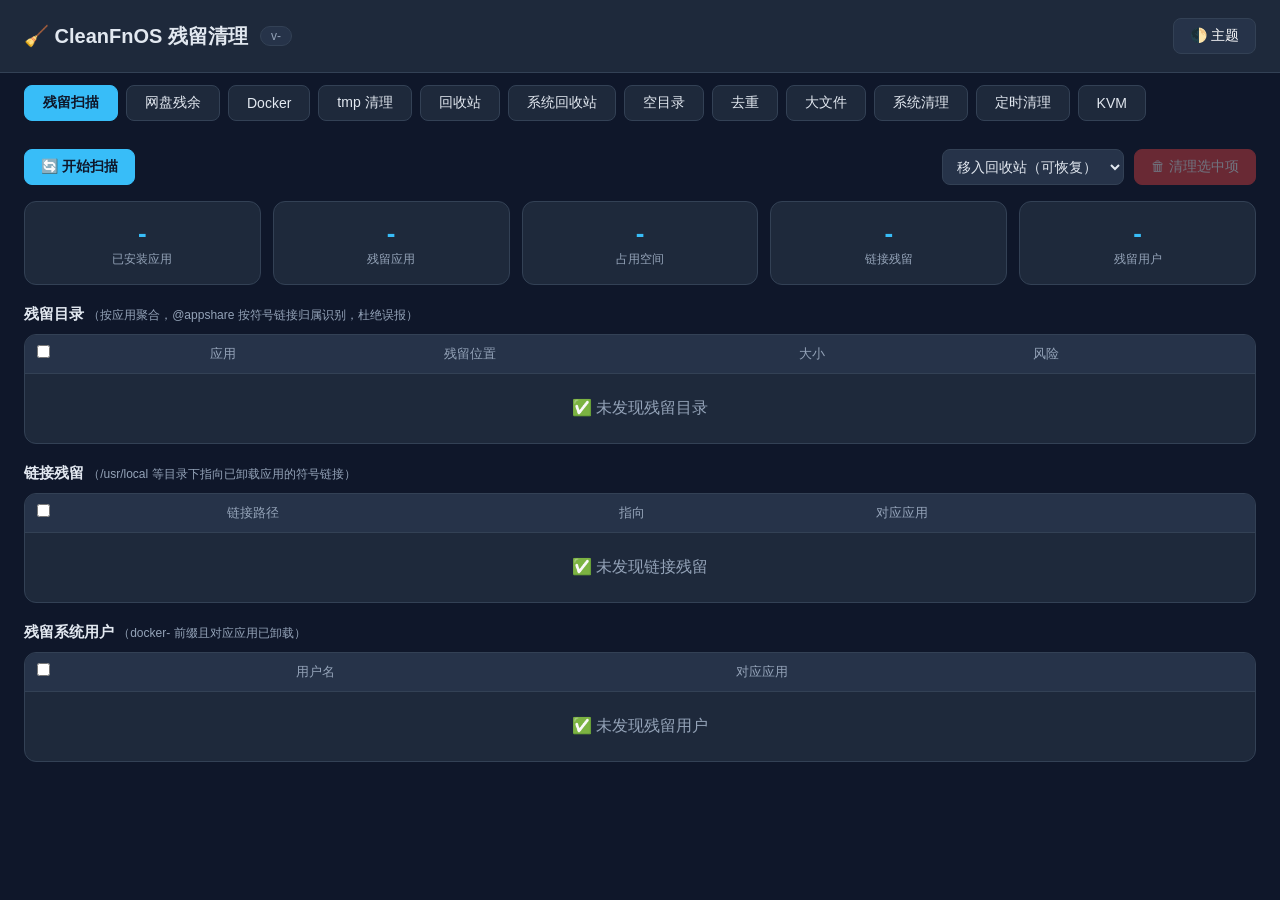
==== cleanfnos/app/ui/index.html @ d230c803 "feat: M4 v1.4.0 KVM ghost snapshot cleanup + theme + responsive UI 新增 kvm.js（参考 fnos-app-cleaner）： -" ====
<!DOCTYPE html>
<html lang="zh-CN">
<head>
<meta charset="UTF-8">
<meta name="viewport" content="width=device-width, initial-scale=1.0">
<title>CleanFnOS 残留清理</title>
<link rel="stylesheet" href="styles.css">
</head>
<body>
<header>
  <h1>🧹 CleanFnOS 残留清理</h1>
  <span id="version" class="badge">v-</span>
  <button id="btn-theme" class="plain" style="margin-left:auto" title="切换明暗主题">🌓 主题</button>
</header>

<nav class="tabs">
  <button id="tab-scan" class="tab active" data-tab="scan">残留扫描</button>
  <button id="tab-netdisk" class="tab" data-tab="netdisk">网盘残余</button>
  <button id="tab-docker" class="tab" data-tab="docker">Docker</button>
  <button id="tab-tmp" class="tab" data-tab="tmp">tmp 清理</button>
  <button id="tab-trash" class="tab" data-tab="trash">回收站 <span id="trash-count" class="count"></span></button>
  <button id="tab-sys-trash" class="tab" data-tab="sys-trash">系统回收站</button>
  <button id="tab-empty" class="tab" data-tab="empty">空目录</button>
  <button id="tab-dup" class="tab" data-tab="dup">去重</button>
  <button id="tab-bigfiles" class="tab" data-tab="bigfiles">大文件</button>
  <button id="tab-sysclean" class="tab" data-tab="sysclean">系统清理</button>
  <button id="tab-schedule" class="tab" data-tab="schedule">定时清理</button>
  <button id="tab-kvm" class="tab" data-tab="kvm">KVM</button>
</nav>

<main>
  <!-- ============ 扫描页 ============ -->
  <section id="view-scan" class="view active">
    <div class="toolbar">
      <button id="btn-scan" class="primary">🔄 开始扫描</button>
      <span id="scan-status" class="status"></span>
      <span class="spacer"></span>
      <select id="del-mode" title="删除方式">
        <option value="trash">移入回收站（可恢复）</option>
        <option value="permanent">永久删除（不可恢复）</option>
      </select>
      <button id="btn-delete" class="danger" disabled>🗑 清理选中项</button>
    </div>

    <div class="stats">
      <div class="stat"><b id="stat-apps">-</b><span>已安装应用</span></div>
      <div class="stat"><b id="stat-orphans">-</b><span>残留应用</span></div>
      <div class="stat"><b id="stat-size">-</b><span>占用空间</span></div>
      <div class="stat"><b id="stat-links">-</b><span>链接残留</span></div>
      <div class="stat"><b id="stat-users">-</b><span>残留用户</span></div>
    </div>

    <h2>残留目录 <span class="hint">（按应用聚合，@appshare 按符号链接归属识别，杜绝误报）</span></h2>
    <div class="table-wrap">
      <table id="tbl-orphans">
        <thead><tr><th><input type="checkbox" id="chk-all"></th><th>应用</th><th>残留位置</th><th>大小</th><th>风险</th></tr></thead>
        <tbody></tbody>
      </table>
      <div id="no-orphans" class="empty">✅ 未发现残留目录</div>
    </div>

    <h2>链接残留 <span class="hint">（/usr/local 等目录下指向已卸载应用的符号链接）</span></h2>
    <div class="table-wrap">
      <table id="tbl-links">
        <thead><tr><th><input type="checkbox" id="chk-all-links"></th><th>链接路径</th><th>指向</th><th>对应应用</th></tr></thead>
        <tbody></tbody>
      </table>
      <div id="no-links" class="empty">✅ 未发现链接残留</div>
    </div>

    <h2>残留系统用户 <span class="hint">（docker- 前缀且对应应用已卸载）</span></h2>
    <div class="table-wrap">
      <table id="tbl-users">
        <thead><tr><th><input type="checkbox" id="chk-all-users"></th><th>用户名</th><th>对应应用</th></tr></thead>
        <tbody></tbody>
      </table>
      <div id="no-users" class="empty">✅ 未发现残留用户</div>
    </div>
  </section>

  <!-- ============ 回收站页 ============ -->
  <section id="view-trash" class="view">
    <div class="toolbar">
      <button id="btn-trash-refresh" class="primary">🔄 刷新</button>
      <button id="btn-trash-restore" class="ok" disabled>↩ 恢复选中项</button>
      <button id="btn-trash-empty" class="danger" disabled>💥 清空回收站</button>
    </div>
    <div class="table-wrap">
      <table id="tbl-trash">
        <thead><tr><th><input type="checkbox" id="chk-all-trash"></th><th>原始路径</th><th>类型</th><th>大小</th><th>移入时间</th></tr></thead>
        <tbody></tbody>
      </table>
      <div id="no-trash" class="empty">🗑 回收站是空的</div>
    </div>
  </section>

  <!-- ============ 网盘残余页 ============ -->
  <section id="view-netdisk" class="view">
    <div class="toolbar">
      <button id="btn-netdisk-scan" class="primary">🔄 扫描网盘残余</button>
      <span id="netdisk-status" class="status"></span>
      <span class="spacer"></span>
      <button id="btn-netdisk-delete" class="danger" disabled>🗑 清理选中项</button>
    </div>
    <div class="table-wrap">
      <table id="tbl-netdisk">
        <thead><tr><th><input type="checkbox" id="chk-all-netdisk"></th><th>挂载点 ID</th><th>路径</th><th>大小</th></tr></thead>
        <tbody></tbody>
      </table>
      <div id="no-netdisk" class="empty">✅ 未发现网盘挂载残余</div>
    </div>
  </section>

  <!-- ============ Docker 页 ============ -->
  <section id="view-docker" class="view">
    <div class="toolbar">
      <button id="btn-docker-scan" class="primary">🔄 扫描 Docker</button>
      <span id="docker-status" class="status"></span>
      <span class="spacer"></span>
      <label><input type="checkbox" id="docker-buildcache"> 清理 Build Cache</label>
      <button id="btn-docker-delete" class="danger" disabled>🗑 清理选中项</button>
    </div>
    <h2>已停止容器 <span class="hint">（可安全删除）</span></h2>
    <div class="table-wrap">
      <table id="tbl-docker-containers">
        <thead><tr><th><input type="checkbox" id="chk-all-dc"></th><th>名称</th><th>状态</th><th>镜像</th></tr></thead>
        <tbody></tbody>
      </table>
      <div id="no-dc" class="empty">✅ 无已停止容器</div>
    </div>
    <h2>未用卷 <span class="hint">（未被任何容器引用）</span></h2>
    <div class="table-wrap">
      <table id="tbl-docker-volumes">
        <thead><tr><th><input type="checkbox" id="chk-all-dv"></th><th>卷名</th></tr></thead>
        <tbody></tbody>
      </table>
      <div id="no-dv" class="empty">✅ 无未用卷</div>
    </div>
    <h2>未用自定义网络</h2>
    <div class="table-wrap">
      <table id="tbl-docker-networks">
        <thead><tr><th><input type="checkbox" id="chk-all-dn"></th><th>名称</th><th>驱动</th></tr></thead>
        <tbody></tbody>
      </table>
      <div id="no-dn" class="empty">✅ 无未用自定义网络</div>
    </div>
    <h2>Dangling 镜像 <span class="hint">（无标签悬空镜像）</span></h2>
    <div class="table-wrap">
      <table id="tbl-docker-images">
        <thead><tr><th><input type="checkbox" id="chk-all-di"></th><th>镜像 ID</th><th>大小</th></tr></thead>
        <tbody></tbody>
      </table>
      <div id="no-di" class="empty">✅ 无 dangling 镜像</div>
    </div>
  </section>

  <!-- ============ tmp 清理页 ============ -->
  <section id="view-tmp" class="view">
    <div class="toolbar">
      <button id="btn-tmp-scan" class="primary">🔄 扫描 tmp</button>
      <span id="tmp-status" class="status"></span>
      <span class="spacer"></span>
      <button id="btn-tmp-delete" class="danger" disabled>🗑 清理选中项</button>
    </div>
    <p class="hint">扫描 /tmp 与 /var/tmp 下 24h+ 未访问的普通文件（跳过符号链接与系统关键目录）。</p>
    <div class="table-wrap">
      <table id="tbl-tmp">
        <thead><tr><th><input type="checkbox" id="chk-all-tmp"></th><th>文件路径</th><th>大小</th><th>最后访问</th></tr></thead>
        <tbody></tbody>
      </table>
      <div id="no-tmp" class="empty">✅ 无 24h+ 未访问的 tmp 文件</div>
    </div>
  </section>

  <!-- ============ 系统回收站页 ============ -->
  <section id="view-sys-trash" class="view">
    <div class="toolbar">
      <button id="btn-sys-trash-scan" class="primary">🔄 扫描系统回收站</button>
      <span id="sys-trash-status" class="status"></span>
      <span class="spacer"></span>
      <button id="btn-sys-trash-delete" class="danger" disabled>🗑 永久清理选中项</button>
    </div>
    <div class="stats">
      <div id="sys-trash-summary" class="stat"><b>-</b><span>分级汇总</span></div>
    </div>
    <p class="hint">扫描所有存储卷 × 用户目录下的 <code>.@#local/trash/</code>，按删除时间 30/90/365 天分级。清理即永久删除（回收站内容无需再进回收站）。</p>
    <div class="table-wrap">
      <table id="tbl-sys-trash">
        <thead><tr><th><input type="checkbox" id="chk-all-sys-trash"></th><th>路径</th><th>卷</th><th>大小</th><th>删除时间</th><th>分级</th></tr></thead>
        <tbody></tbody>
      </table>
      <div id="no-sys-trash" class="empty">✅ 系统回收站是空的</div>
    </div>
  </section>

  <!-- ============ 空目录页 ============ -->
  <section id="view-empty" class="view">
    <div class="toolbar">
      <input id="empty-root" value="/vol1" placeholder="扫描根目录（如 /vol1）" style="width:180px;padding:6px 10px;border-radius:6px;border:1px solid var(--border);background:var(--panel2);color:var(--text)">
      <button id="btn-empty-scan" class="primary">🔄 扫描空目录</button>
      <span id="empty-status" class="status"></span>
      <span class="spacer"></span>
      <button id="btn-empty-delete" class="danger" disabled>🗑 清理选中项</button>
    </div>
    <p class="hint">扫描指定根目录下的完全空目录（跳过 @app* 系统目录、.@#local 回收站、符号链接与挂载点）。</p>
    <div class="table-wrap">
      <table id="tbl-empty">
        <thead><tr><th><input type="checkbox" id="chk-all-empty"></th><th>目录路径</th></tr></thead>
        <tbody></tbody>
      </table>
      <div id="no-empty" class="empty">✅ 未发现空目录</div>
    </div>
  </section>

  <!-- ============ 去重页 ============ -->
  <section id="view-dup" class="view">
    <div class="toolbar">
      <select id="dup-type" title="扫描类型">
        <option value="files">文件去重（全部）</option>
        <option value="music">音乐去重（音频元数据）</option>
      </select>
      <input id="dup-path" value="/vol1/1000" placeholder="扫描目录（可多个用逗号分隔）" style="width:260px;padding:6px 10px;border-radius:6px;border:1px solid var(--border);background:var(--panel2);color:var(--text)">
      <button id="btn-dup-scan" class="primary">🔄 扫描重复</button>
      <span id="dup-status" class="status"></span>
      <span class="spacer"></span>
      <button id="btn-dup-delete" class="danger" disabled>🗑 删除选中副本</button>
    </div>
    <p class="hint">按文件大小分组后对同大小文件做 SHA-256 流式哈希，识别重复文件。删除默认移入回收站（每个重复组保留第一个）。</p>
    <div id="dup-stats" class="stats" style="display:none">
      <div class="stat"><b id="dup-stat-files">-</b><span>扫描文件</span></div>
      <div class="stat"><b id="dup-stat-groups">-</b><span>重复组</span></div>
      <div class="stat"><b id="dup-stat-dup">-</b><span>重复文件</span></div>
      <div class="stat"><b id="dup-stat-wasted">-</b><span>可回收空间</span></div>
    </div>
    <div id="dup-groups-wrap"></div>
    <div id="no-dup" class="empty">🔍 输入扫描目录后点击「扫描重复」</div>
  </section>

  <!-- ============ 大文件页 ============ -->
  <section id="view-bigfiles" class="view">
    <div class="toolbar">
      <input id="bigfiles-path" value="/vol*" placeholder="扫描根（/vol* 或 /volN）" style="width:160px;padding:6px 10px;border-radius:6px;border:1px solid var(--border);background:var(--panel2);color:var(--text)">
      <button id="btn-bigfiles-scan" class="primary">🔄 扫描大文件</button>
      <span id="bigfiles-status" class="status"></span>
    </div>
    <p class="hint">跨卷扫描 ≥100MB 的大文件 Top100（默认排除 /vol02 网盘 fuse 挂载）。</p>
    <div class="table-wrap">
      <table id="tbl-bigfiles">
        <thead><tr><th>文件名</th><th>大小</th><th>修改时间</th><th>路径</th></tr></thead>
        <tbody></tbody>
      </table>
      <div id="no-bigfiles" class="empty">🔍 点击「扫描大文件」开始</div>
    </div>
  </section>

  <!-- ============ 系统清理页 ============ -->
  <section id="view-sysclean" class="view">
    <div class="toolbar">
      <button id="btn-sysclean-scan" class="primary">🔄 扫描系统清理项</button>
      <span id="sysclean-status" class="status"></span>
      <span class="spacer"></span>
      <button id="btn-sysclean-recommended" class="ok">✅ 推荐清理</button>
      <button id="btn-sysclean-delete" class="danger" disabled>🗑 清理选中项</button>
    </div>
    <p class="hint">apt/npm/pip/uv/浏览器缓存、系统日志、应用日志(>50MB) 等 17 项。低风险=可安全清理（自动重建）；清理为永久删除，操作前自动备份清单。</p>
    <div class="table-wrap">
      <table id="tbl-sysclean">
        <thead><tr><th><input type="checkbox" id="chk-all-sysclean"></th><th>清理项</th><th>大小</th><th>风险</th><th>推荐</th></tr></thead>
        <tbody></tbody>
      </table>
      <div id="no-sysclean" class="empty">🔍 点击「扫描系统清理项」开始</div>
    </div>
  </section>

  <!-- ============ 定时清理页 ============ -->
  <section id="view-schedule" class="view">
    <div class="toolbar">
      <button id="btn-schedule-load" class="primary">🔄 加载配置</button>
      <button id="btn-schedule-save" class="ok">💾 保存配置</button>
      <button id="btn-schedule-run" class="danger">⚡ 立即执行一次</button>
      <span id="schedule-status" class="status"></span>
    </div>
    <div class="schedule-form">
      <label><input type="checkbox" id="sched-enabled"> 启用定时清理</label>
      <label>间隔(小时) <input type="number" id="sched-interval" value="24" min="1" style="width:70px;padding:4px 6px;border-radius:6px;border:1px solid var(--border);background:var(--panel2);color:var(--text)"></label>
      <label>每日首跑 <input type="number" id="sched-hour" value="3" min="0" max="23" style="width:60px;padding:4px 6px;border-radius:6px;border:1px solid var(--border);background:var(--panel2);color:var(--text)">时
        <input type="number" id="sched-minute" value="0" min="0" max="59" style="width:60px;padding:4px 6px;border-radius:6px;border:1px solid var(--border);background:var(--panel2);color:var(--text)">分</label>
      <div class="sched-types">
        <label><input type="checkbox" class="sched-type" data-type="app"> 应用残余</label>
        <label><input type="checkbox" class="sched-type" data-type="netdisk"> 网盘残余</label>
        <label><input type="checkbox" class="sched-type" data-type="docker"> Docker</label>
        <label><input type="checkbox" class="sched-type" data-type="tmp"> tmp</label>
        <label><input type="checkbox" class="sched-type" data-type="trash"> 系统回收站(30天+)</label>
      </div>
      <div id="sched-next" class="hint"></div>
    </div>
    <h2>清理报告</h2>
    <div class="table-wrap">
      <table id="tbl-sched-reports">
        <thead><tr><th>执行时间</th><th>类型</th><th>结果</th><th>错误</th></tr></thead>
        <tbody></tbody>
      </table>
      <div id="no-sched-reports" class="empty">暂无清理报告</div>
    </div>
  </section>

  <!-- ============ KVM 页 ============ -->
  <section id="view-kvm" class="view">
    <div class="toolbar">
      <button id="btn-kvm-scan" class="primary">🔄 扫描 KVM</button>
      <span id="kvm-status" class="status"></span>
      <span class="spacer"></span>
      <button id="btn-kvm-delete" class="danger" disabled>🗑 删除选中鬼影快照</button>
    </div>
    <h2>虚拟机列表</h2>
    <div class="table-wrap">
      <table id="tbl-kvm-vms">
        <thead><tr><th>名称</th><th>状态</th><th>磁盘</th><th>操作</th></tr></thead>
        <tbody></tbody>
      </table>
      <div id="no-kvm-vms" class="empty">ℹ️ 未发现 KVM 虚拟机</div>
    </div>
    <h2>鬼影快照 <span class="hint">（virsh 不可见但 qcow2 实际占用空间）</span></h2>
    <div class="table-wrap">
      <table id="tbl-kvm-ghosts">
        <thead><tr><th><input type="checkbox" id="chk-all-kvm"></th><th>所属 VM</th><th>快照名</th><th>大小</th><th>创建时间</th></tr></thead>
        <tbody></tbody>
      </table>
      <div id="no-kvm-ghosts" class="empty">✅ 未发现鬼影快照</div>
    </div>
    <p class="hint">鬼影快照删除时会自动关停运行中的 VM，删除后恢复原状态（参考 fnos-app-cleaner）。</p>
  </section>
</main>

<div id="toast" class="toast"></div>
<div id="modal" class="modal hidden">
  <div class="modal-box">
    <h3 id="modal-title">确认操作</h3>
    <p id="modal-text"></p>
    <div class="modal-actions">
      <button id="modal-cancel" class="plain">取消</button>
      <button id="modal-ok" class="danger">确认</button>
    </div>
  </div>
</div>

<script src="main.js"></script>
</body>
</html>
---- cleanfnos/app/ui/styles.css ----
:root {
  --bg: #0f172a;
  --panel: #1e293b;
  --panel2: #263349;
  --text: #e2e8f0;
  --muted: #94a3b8;
  --accent: #38bdf8;
  --danger: #ef4444;
  --ok: #22c55e;
  --border: #334155;
}

/* 亮色主题（body.light 时覆盖） */
body.light {
  --bg: #f1f5f9;
  --panel: #ffffff;
  --panel2: #e2e8f0;
  --text: #1e293b;
  --muted: #64748b;
  --accent: #0284c7;
  --danger: #dc2626;
  --ok: #16a34a;
  --border: #cbd5e1;
}
body.light button.primary { color: #fff; }
body.light button.ok { color: #fff; }
body.light .tab.active { color: #fff; }
body.light tbody tr:hover { background: rgba(2, 132, 199, .06); }
body.light .modal { background: rgba(30, 41, 59, .5); }
body.light .toast { box-shadow: 0 8px 30px rgba(0, 0, 0, .18); }

* { box-sizing: border-box; margin: 0; padding: 0; }
body {
  font-family: -apple-system, "PingFang SC", "Microsoft YaHei", "Noto Sans CJK SC", sans-serif;
  background: var(--bg); color: var(--text); min-height: 100vh; padding-bottom: 60px;
}

header {
  display: flex; align-items: center; gap: 12px;
  padding: 18px 24px; background: var(--panel); border-bottom: 1px solid var(--border);
}
header h1 { font-size: 20px; font-weight: 600; }
.badge {
  background: var(--panel2); border: 1px solid var(--border); border-radius: 999px;
  padding: 2px 10px; font-size: 12px; color: var(--muted);
}

.tabs { display: flex; gap: 8px; padding: 12px 24px; }
.tab {
  background: var(--panel); color: var(--text); border: 1px solid var(--border);
  padding: 8px 18px; border-radius: 8px; cursor: pointer; font-size: 14px;
}
.tab.active { background: var(--accent); color: #0f172a; border-color: var(--accent); font-weight: 600; }
.count { font-size: 12px; opacity: .8; }

main { padding: 0 24px; }
.view { display: none; }
.view.active { display: block; }

.toolbar { display: flex; align-items: center; gap: 10px; margin: 16px 0; flex-wrap: wrap; }
.toolbar .spacer { flex: 1; }
.status { color: var(--muted); font-size: 13px; }

button {
  border: none; border-radius: 8px; padding: 8px 16px; font-size: 14px; cursor: pointer;
  color: #fff; background: var(--panel2); border: 1px solid var(--border);
}
button:disabled { opacity: .4; cursor: not-allowed; }
button.primary { background: var(--accent); color: #0f172a; border-color: var(--accent); font-weight: 600; }
button.danger { background: var(--danger); border-color: var(--danger); }
button.ok { background: var(--ok); border-color: var(--ok); color: #0f172a; }
button.plain { background: var(--panel2); }

select {
  background: var(--panel2); color: var(--text); border: 1px solid var(--border);
  border-radius: 8px; padding: 8px 10px; font-size: 14px;
}

.stats { display: grid; grid-template-columns: repeat(auto-fit, minmax(140px, 1fr)); gap: 12px; margin-bottom: 20px; }
.stat {
  background: var(--panel); border: 1px solid var(--border); border-radius: 12px;
  padding: 16px; text-align: center;
}
.stat b { display: block; font-size: 26px; color: var(--accent); }
.stat span { font-size: 12px; color: var(--muted); }

h2 { font-size: 15px; margin: 20px 0 10px; }
.hint { color: var(--muted); font-weight: normal; font-size: 12px; }

.table-wrap {
  background: var(--panel); border: 1px solid var(--border); border-radius: 12px;
  overflow-x: auto; margin-bottom: 10px;
}
table { width: 100%; border-collapse: collapse; font-size: 13px; }
th, td { padding: 10px 12px; text-align: left; border-bottom: 1px solid var(--border); vertical-align: top; }
th { color: var(--muted); font-weight: 500; background: var(--panel2); white-space: nowrap; }
tbody tr:hover { background: rgba(56, 189, 248, .05); }
.app-name { font-weight: 600; white-space: nowrap; }
.path-list { list-style: none; }
.path-list li { margin: 2px 0; }
.path-list code, td code {
  background: var(--panel2); border: 1px solid var(--border); border-radius: 4px;
  padding: 1px 6px; font-family: "JetBrains Mono", Consolas, monospace; font-size: 12px;
  word-break: break-all;
}
.sz { color: var(--muted); font-size: 12px; }
.risk {
  display: inline-block; padding: 2px 10px; border-radius: 999px;
  font-size: 12px; font-weight: 600; white-space: nowrap;
}
.risk-low { background: rgba(34,197,94,.15); color: #4ade80; }
.risk-med { background: rgba(234,179,8,.15); color: #facc15; }
.risk-high { background: rgba(239,68,68,.18); color: #f87171; }
.empty { padding: 24px; text-align: center; color: var(--muted); }

.toast {
  position: fixed; bottom: 20px; left: 50%; transform: translateX(-50%) translateY(80px);
  background: var(--panel); border: 1px solid var(--border); border-radius: 10px;
  padding: 12px 22px; opacity: 0; transition: all .3s; z-index: 50; max-width: 80vw;
  box-shadow: 0 8px 30px rgba(0,0,0,.4); font-size: 14px;
}
.toast.show { opacity: 1; transform: translateX(-50%) translateY(0); }
.toast.ok { border-color: var(--ok); }
.toast.err { border-color: var(--danger); }

.modal {
  position: fixed; inset: 0; background: rgba(0,0,0,.6); display: flex;
  align-items: center; justify-content: center; z-index: 100;
}
.modal.hidden { display: none; }
.modal-box {
  background: var(--panel); border: 1px solid var(--border); border-radius: 14px;
  padding: 24px; max-width: 480px; width: 90%;
}
.modal-box h3 { margin-bottom: 12px; }
.modal-box p { color: var(--muted); font-size: 14px; line-height: 1.7; }
.modal-actions { display: flex; justify-content: flex-end; gap: 10px; margin-top: 18px; }

/* ---------- 移动端自适应（<768px） ---------- */
@media (max-width: 767px) {
  header { padding: 14px 16px; flex-wrap: wrap; }
  header h1 { font-size: 17px; }
  .tabs { padding: 10px 16px; gap: 6px; flex-wrap: wrap; }
  .tab { padding: 7px 12px; font-size: 13px; }
  main { padding: 0 12px; }
  .toolbar { gap: 8px; margin: 12px 0; }
  .toolbar input, .toolbar select { max-width: 100%; }
  .stats { grid-template-columns: repeat(2, 1fr); gap: 8px; }
  .stat { padding: 12px 8px; }
  .stat b { font-size: 20px; }
  .table-wrap { border-radius: 8px; }
  th, td { padding: 8px; font-size: 12px; }
  .path-list code, td code { font-size: 11px; word-break: break-all; }
  .modal-box { padding: 18px; width: 94%; }
  .toast { width: 90%; font-size: 13px; }
  .dup-head { flex-wrap: wrap; }
  .dup-head .dup-select-all { float: none !important; }
  .sched-types { display: flex; flex-wrap: wrap; gap: 6px; }
  .sched-types label { flex: 1 1 45%; }
}
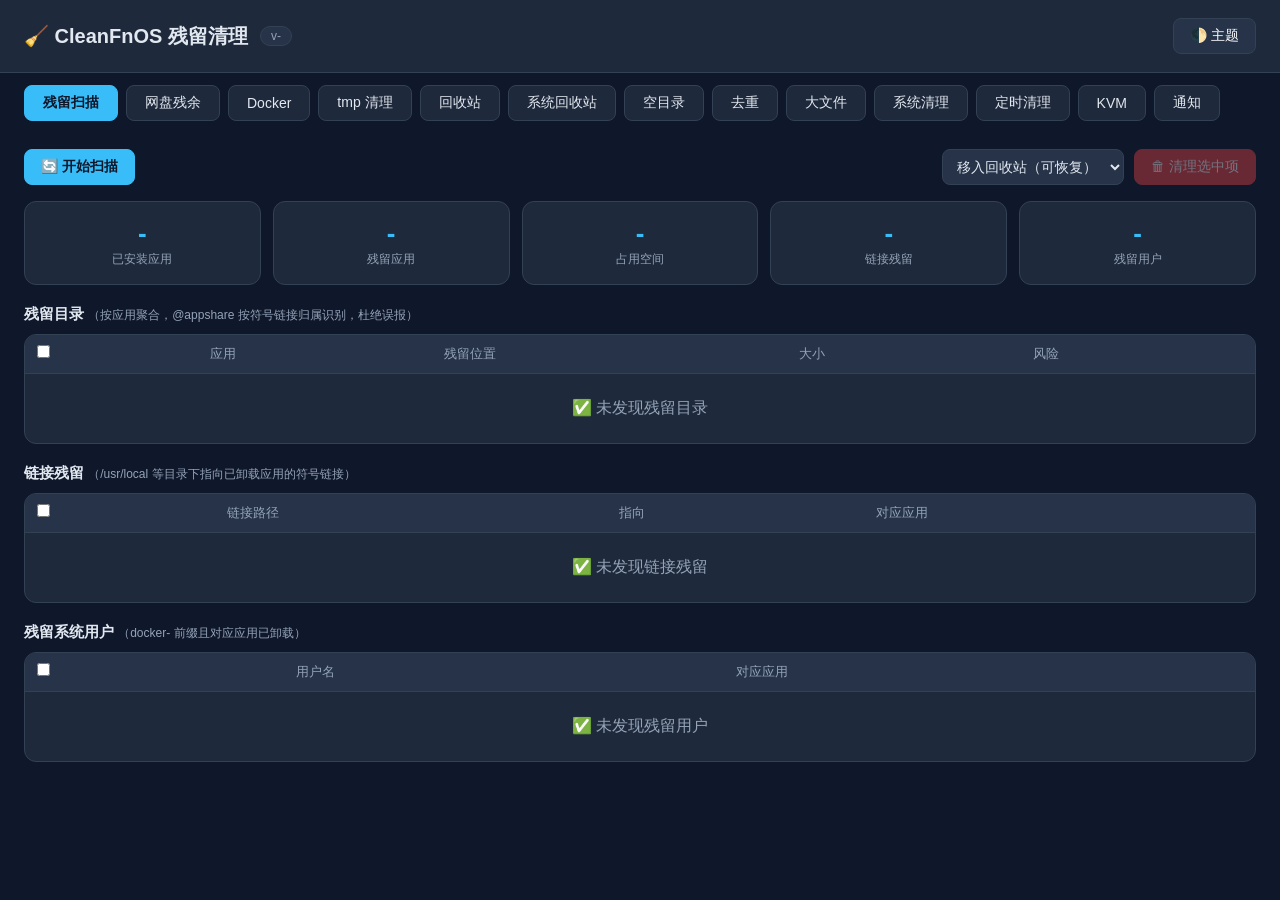
==== commit dbe9cbd7: "feat: M5 v1.5.0 notification push (Bark/DingTalk/Feishu/WeChat/Telegram) 新增 notify.js（参考 fnos-logman" ====
--- a/cleanfnos/app/ui/index.html
+++ b/cleanfnos/app/ui/index.html
@@ -26,6 +26,7 @@
   <button id="tab-sysclean" class="tab" data-tab="sysclean">系统清理</button>
   <button id="tab-schedule" class="tab" data-tab="schedule">定时清理</button>
   <button id="tab-kvm" class="tab" data-tab="kvm">KVM</button>
+  <button id="tab-notify" class="tab" data-tab="notify">通知</button>
 </nav>
 
 <main>
@@ -330,6 +331,22 @@
     </div>
     <p class="hint">鬼影快照删除时会自动关停运行中的 VM，删除后恢复原状态（参考 fnos-app-cleaner）。</p>
   </section>
+
+  <!-- ============ 通知设置页 ============ -->
+  <section id="view-notify" class="view">
+    <div class="toolbar">
+      <button id="btn-notify-load" class="primary">🔄 加载配置</button>
+      <button id="btn-notify-save" class="ok">💾 保存配置</button>
+      <span id="notify-status" class="status"></span>
+    </div>
+    <div class="schedule-form">
+      <label><input type="checkbox" id="notify-enabled"> 启用通知推送</label>
+      <label><input type="checkbox" id="notify-on-schedule"> 定时清理完成后推送报告</label>
+    </div>
+    <h2>通知渠道</h2>
+    <div id="notify-channels"></div>
+    <p class="hint">配置各渠道后点击「测试」验证连通性。SSRF 防护：仅允许公网 http(s) 地址，内网/保留地址将被拒绝。通知会随定时清理报告自动推送（需在上方勾选「定时清理完成后推送报告」）。</p>
+  </section>
 </main>
 
 <div id="toast" class="toast"></div>
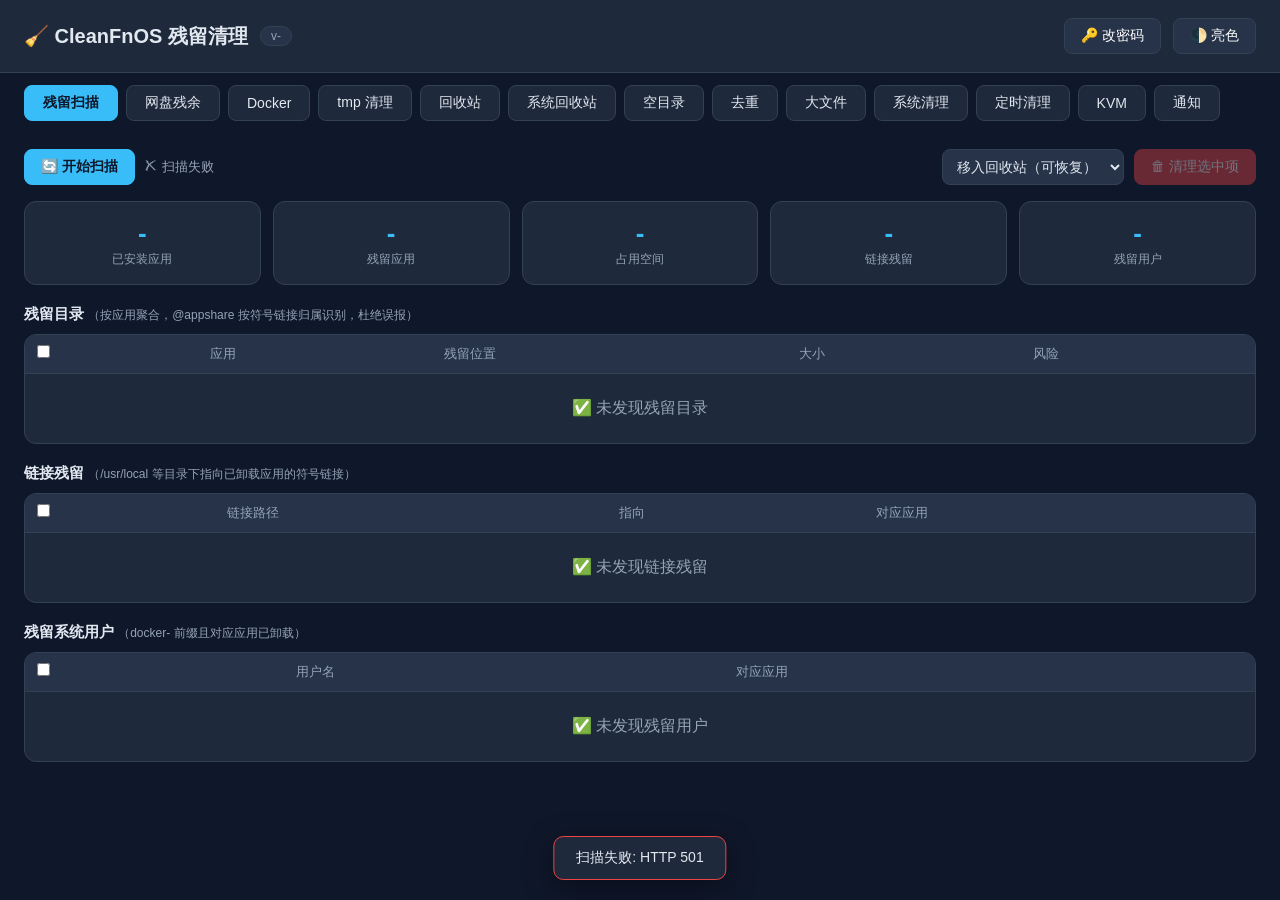
==== commit 196f60d9: "chore: project polish - password change, strong confirm, audit log, docs 完善项： - 安装向导：新增「确认访问密码」字段，in" ====
--- a/cleanfnos/app/ui/index.html
+++ b/cleanfnos/app/ui/index.html
@@ -10,7 +10,8 @@
 <header>
   <h1>🧹 CleanFnOS 残留清理</h1>
   <span id="version" class="badge">v-</span>
-  <button id="btn-theme" class="plain" style="margin-left:auto" title="切换明暗主题">🌓 主题</button>
+  <button id="btn-passwd" class="plain" title="修改访问密码" style="margin-left:auto">🔑 改密码</button>
+  <button id="btn-theme" class="plain" title="切换明暗主题">🌓 主题</button>
 </header>
 
 <nav class="tabs">
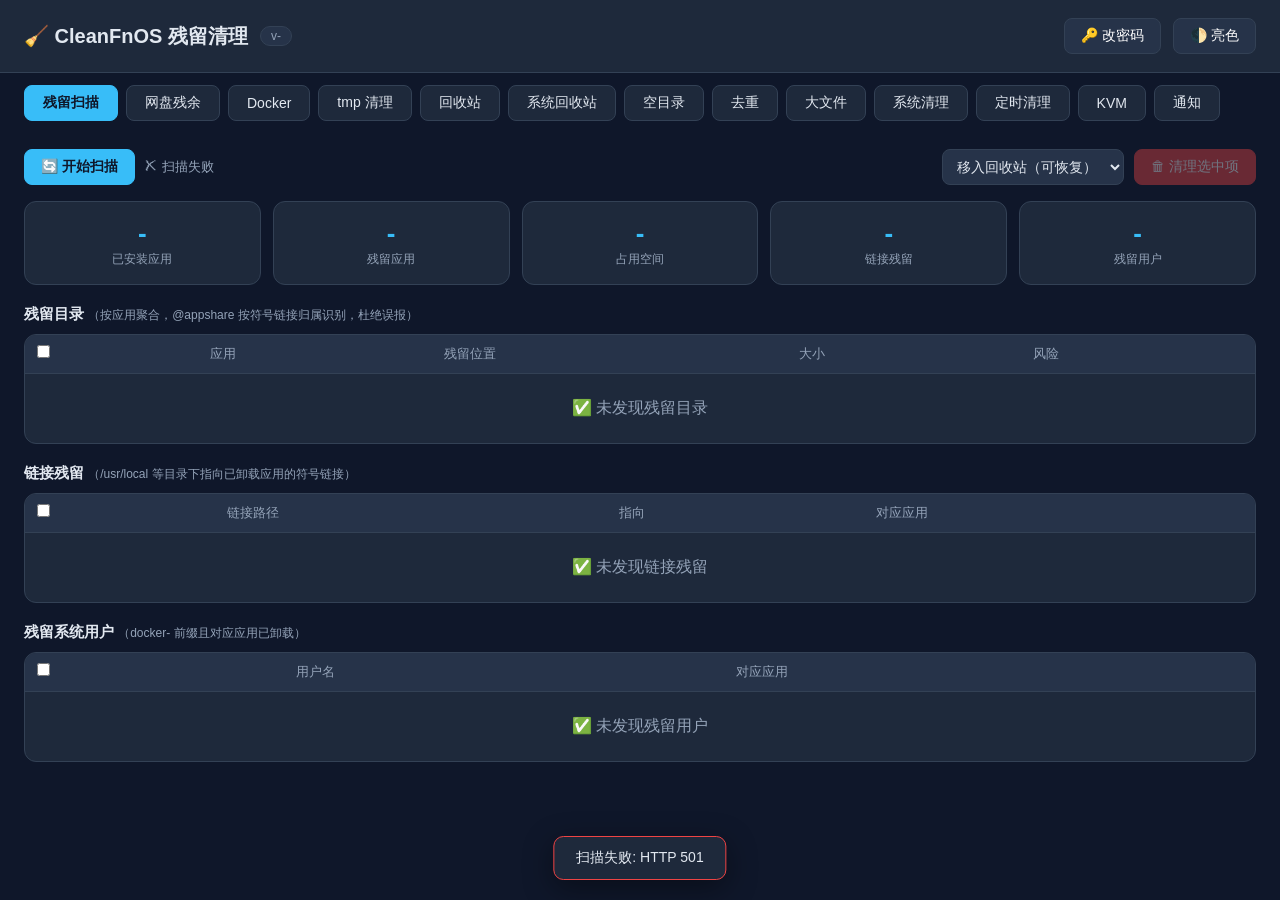
==== commit e92aa194: "feat: one-click recommended system cleanup 系统清理页「✅ 推荐清理」升级为「⚡ 一键推荐清理」：点击后收集全部 低风险推荐项（apt/npm/pip/uv/" ====
--- a/cleanfnos/app/ui/index.html
+++ b/cleanfnos/app/ui/index.html
@@ -261,7 +261,7 @@
       <button id="btn-sysclean-scan" class="primary">🔄 扫描系统清理项</button>
       <span id="sysclean-status" class="status"></span>
       <span class="spacer"></span>
-      <button id="btn-sysclean-recommended" class="ok">✅ 推荐清理</button>
+      <button id="btn-sysclean-recommended" class="ok">⚡ 一键推荐清理</button>
       <button id="btn-sysclean-delete" class="danger" disabled>🗑 清理选中项</button>
     </div>
     <p class="hint">apt/npm/pip/uv/浏览器缓存、系统日志、应用日志(>50MB) 等 17 项。低风险=可安全清理（自动重建）；清理为永久删除，操作前自动备份清单。</p>
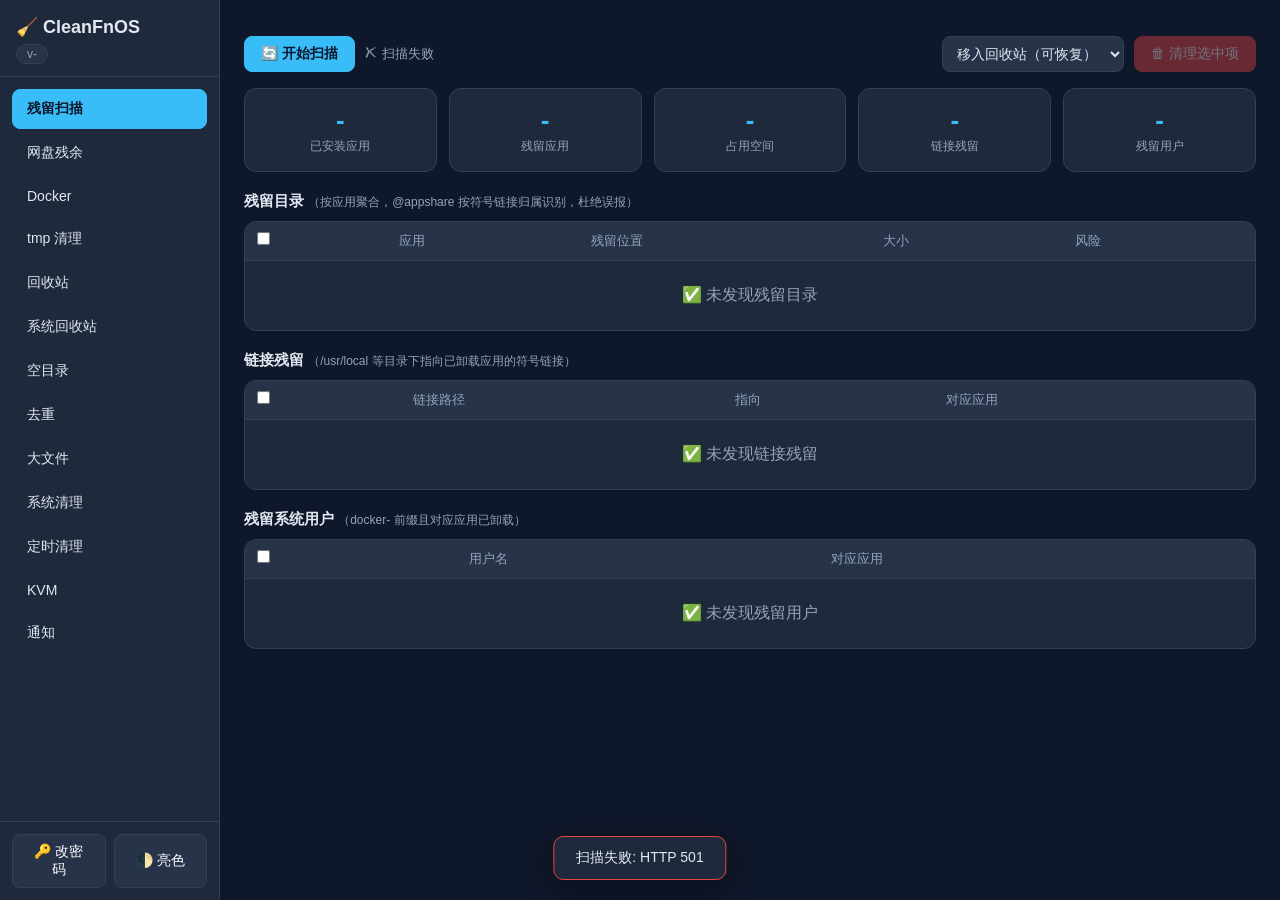
==== commit 98fffabf: "feat: switch to left sidebar layout (side nav + content area) 顶部横向 Tab 导航改为左右布局：左侧固定侧边栏（13 个竖向 Tab +" ====
--- a/cleanfnos/app/ui/index.html
+++ b/cleanfnos/app/ui/index.html
@@ -7,28 +7,32 @@
 <link rel="stylesheet" href="styles.css">
 </head>
 <body>
-<header>
-  <h1>🧹 CleanFnOS 残留清理</h1>
-  <span id="version" class="badge">v-</span>
-  <button id="btn-passwd" class="plain" title="修改访问密码" style="margin-left:auto">🔑 改密码</button>
-  <button id="btn-theme" class="plain" title="切换明暗主题">🌓 主题</button>
-</header>
-
-<nav class="tabs">
-  <button id="tab-scan" class="tab active" data-tab="scan">残留扫描</button>
-  <button id="tab-netdisk" class="tab" data-tab="netdisk">网盘残余</button>
-  <button id="tab-docker" class="tab" data-tab="docker">Docker</button>
-  <button id="tab-tmp" class="tab" data-tab="tmp">tmp 清理</button>
-  <button id="tab-trash" class="tab" data-tab="trash">回收站 <span id="trash-count" class="count"></span></button>
-  <button id="tab-sys-trash" class="tab" data-tab="sys-trash">系统回收站</button>
-  <button id="tab-empty" class="tab" data-tab="empty">空目录</button>
-  <button id="tab-dup" class="tab" data-tab="dup">去重</button>
-  <button id="tab-bigfiles" class="tab" data-tab="bigfiles">大文件</button>
-  <button id="tab-sysclean" class="tab" data-tab="sysclean">系统清理</button>
-  <button id="tab-schedule" class="tab" data-tab="schedule">定时清理</button>
-  <button id="tab-kvm" class="tab" data-tab="kvm">KVM</button>
-  <button id="tab-notify" class="tab" data-tab="notify">通知</button>
-</nav>
+<div class="layout">
+<aside class="sidebar">
+  <header>
+    <h1>🧹 CleanFnOS</h1>
+    <span id="version" class="badge">v-</span>
+  </header>
+  <nav class="tabs">
+    <button id="tab-scan" class="tab active" data-tab="scan">残留扫描</button>
+    <button id="tab-netdisk" class="tab" data-tab="netdisk">网盘残余</button>
+    <button id="tab-docker" class="tab" data-tab="docker">Docker</button>
+    <button id="tab-tmp" class="tab" data-tab="tmp">tmp 清理</button>
+    <button id="tab-trash" class="tab" data-tab="trash">回收站 <span id="trash-count" class="count"></span></button>
+    <button id="tab-sys-trash" class="tab" data-tab="sys-trash">系统回收站</button>
+    <button id="tab-empty" class="tab" data-tab="empty">空目录</button>
+    <button id="tab-dup" class="tab" data-tab="dup">去重</button>
+    <button id="tab-bigfiles" class="tab" data-tab="bigfiles">大文件</button>
+    <button id="tab-sysclean" class="tab" data-tab="sysclean">系统清理</button>
+    <button id="tab-schedule" class="tab" data-tab="schedule">定时清理</button>
+    <button id="tab-kvm" class="tab" data-tab="kvm">KVM</button>
+    <button id="tab-notify" class="tab" data-tab="notify">通知</button>
+  </nav>
+  <div class="sidebar-foot">
+    <button id="btn-passwd" class="plain" title="修改访问密码">🔑 改密码</button>
+    <button id="btn-theme" class="plain" title="切换明暗主题">🌓 主题</button>
+  </div>
+</aside>
 
 <main>
   <!-- ============ 扫描页 ============ -->
@@ -349,6 +353,7 @@
     <p class="hint">配置各渠道后点击「测试」验证连通性。SSRF 防护：仅允许公网 http(s) 地址，内网/保留地址将被拒绝。通知会随定时清理报告自动推送（需在上方勾选「定时清理完成后推送报告」）。</p>
   </section>
 </main>
+</div>
 
 <div id="toast" class="toast"></div>
 <div id="modal" class="modal hidden">
--- a/cleanfnos/app/ui/styles.css
+++ b/cleanfnos/app/ui/styles.css
@@ -32,28 +32,48 @@
 * { box-sizing: border-box; margin: 0; padding: 0; }
 body {
   font-family: -apple-system, "PingFang SC", "Microsoft YaHei", "Noto Sans CJK SC", sans-serif;
-  background: var(--bg); color: var(--text); min-height: 100vh; padding-bottom: 60px;
+  background: var(--bg); color: var(--text); min-height: 100vh;
 }
 
-header {
-  display: flex; align-items: center; gap: 12px;
-  padding: 18px 24px; background: var(--panel); border-bottom: 1px solid var(--border);
+/* ---------- 左右布局：左侧边栏 + 右侧内容区 ---------- */
+.layout { display: flex; min-height: 100vh; }
+
+.sidebar {
+  width: 220px; flex-shrink: 0; background: var(--panel);
+  border-right: 1px solid var(--border);
+  display: flex; flex-direction: column;
+  position: sticky; top: 0; height: 100vh;
 }
-header h1 { font-size: 20px; font-weight: 600; }
+.sidebar header {
+  display: flex; flex-direction: column; align-items: flex-start; gap: 6px;
+  padding: 16px 16px 12px; border-bottom: 1px solid var(--border);
+}
+.sidebar header h1 { font-size: 18px; font-weight: 600; }
 .badge {
   background: var(--panel2); border: 1px solid var(--border); border-radius: 999px;
   padding: 2px 10px; font-size: 12px; color: var(--muted);
 }
 
-.tabs { display: flex; gap: 8px; padding: 12px 24px; }
+.tabs {
+  display: flex; flex-direction: column; gap: 4px;
+  padding: 12px; flex: 1; overflow-y: auto;
+}
 .tab {
-  background: var(--panel); color: var(--text); border: 1px solid var(--border);
-  padding: 8px 18px; border-radius: 8px; cursor: pointer; font-size: 14px;
+  background: transparent; color: var(--text); border: 1px solid transparent;
+  padding: 10px 14px; border-radius: 8px; cursor: pointer; font-size: 14px;
+  text-align: left; white-space: nowrap;
 }
+.tab:hover { background: var(--panel2); }
 .tab.active { background: var(--accent); color: #0f172a; border-color: var(--accent); font-weight: 600; }
 .count { font-size: 12px; opacity: .8; }
 
-main { padding: 0 24px; }
+.sidebar-foot {
+  display: flex; gap: 8px; padding: 12px;
+  border-top: 1px solid var(--border);
+}
+.sidebar-foot button { flex: 1; }
+
+main { flex: 1; padding: 20px 24px; min-width: 0; overflow-x: hidden; }
 .view { display: none; }
 .view.active { display: block; }
 
@@ -138,11 +158,25 @@
 
 /* ---------- 移动端自适应（<768px） ---------- */
 @media (max-width: 767px) {
-  header { padding: 14px 16px; flex-wrap: wrap; }
-  header h1 { font-size: 17px; }
-  .tabs { padding: 10px 16px; gap: 6px; flex-wrap: wrap; }
-  .tab { padding: 7px 12px; font-size: 13px; }
-  main { padding: 0 12px; }
+  .layout { flex-direction: column; }
+  .sidebar {
+    width: 100%; height: auto; position: static; flex-direction: row;
+    flex-wrap: wrap; align-items: center;
+    border-right: none; border-bottom: 1px solid var(--border);
+  }
+  .sidebar header {
+    flex: 1 1 100%; flex-direction: row; align-items: center;
+    justify-content: space-between; padding: 10px 12px;
+    border-bottom: 1px solid var(--border);
+  }
+  .sidebar header h1 { font-size: 15px; }
+  .tabs {
+    flex: 1 1 100%; flex-direction: row; overflow-x: auto;
+    padding: 8px 10px; gap: 6px;
+  }
+  .tab { padding: 7px 12px; font-size: 13px; white-space: nowrap; }
+  .sidebar-foot { flex: 1 1 100%; padding: 8px 10px; border-top: none; }
+  main { padding: 12px; }
   .toolbar { gap: 8px; margin: 12px 0; }
   .toolbar input, .toolbar select { max-width: 100%; }
   .stats { grid-template-columns: repeat(2, 1fr); gap: 8px; }
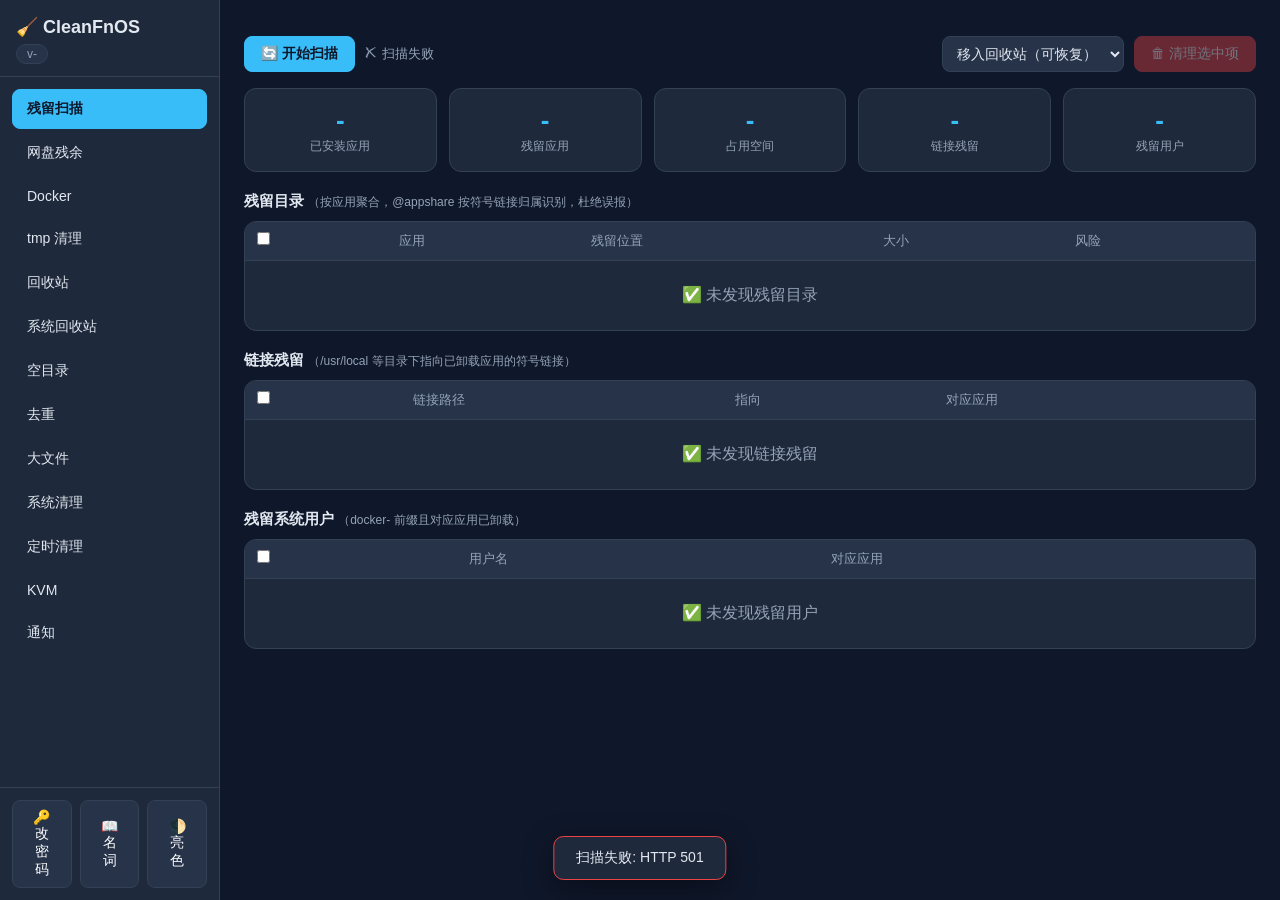
==== commit bbf18af1: "feat: glossary for non-technical users (KVM/ghost snapshot/TMP etc) 面向非专业飞牛用户的名词解释： - 侧边栏新增「📖 名词」按钮，" ====
--- a/cleanfnos/app/ui/index.html
+++ b/cleanfnos/app/ui/index.html
@@ -3,7 +3,7 @@
 <head>
 <meta charset="UTF-8">
 <meta name="viewport" content="width=device-width, initial-scale=1.0">
-<title>CleanFnOS 残留清理</title>
+<title>CleanFnOS 系统清理</title>
 <link rel="stylesheet" href="styles.css">
 </head>
 <body>
@@ -30,6 +30,7 @@
   </nav>
   <div class="sidebar-foot">
     <button id="btn-passwd" class="plain" title="修改访问密码">🔑 改密码</button>
+    <button id="btn-glossary" class="plain" title="名词解释">📖 名词</button>
     <button id="btn-theme" class="plain" title="切换明暗主题">🌓 主题</button>
   </div>
 </aside>
@@ -367,6 +368,17 @@
   </div>
 </div>
 
+<!-- 名词解释弹窗 -->
+<div id="modal-glossary" class="modal hidden">
+  <div class="modal-box glossary-box">
+    <h3>📖 名词解释 <span class="hint">（面向非专业用户）</span></h3>
+    <div id="glossary-content" class="glossary-content"></div>
+    <div class="modal-actions">
+      <button id="glossary-close" class="plain">关闭</button>
+    </div>
+  </div>
+</div>
+
 <script src="main.js"></script>
 </body>
 </html>
--- a/cleanfnos/app/ui/styles.css
+++ b/cleanfnos/app/ui/styles.css
@@ -155,6 +155,18 @@
 .modal-box h3 { margin-bottom: 12px; }
 .modal-box p { color: var(--muted); font-size: 14px; line-height: 1.7; }
 .modal-actions { display: flex; justify-content: flex-end; gap: 10px; margin-top: 18px; }
+
+/* ---------- 名词解释弹窗 ---------- */
+.glossary-box { max-width: 620px; max-height: 80vh; display: flex; flex-direction: column; }
+.glossary-content { overflow-y: auto; padding-right: 4px; }
+.glossary-group { margin-bottom: 14px; }
+.glossary-group h4 {
+  font-size: 13px; color: var(--accent); margin-bottom: 6px;
+  padding-bottom: 4px; border-bottom: 1px solid var(--border);
+}
+.glossary-item { margin-bottom: 8px; padding: 8px 10px; background: var(--panel2); border-radius: 8px; }
+.glossary-item b { font-size: 13px; display: block; margin-bottom: 2px; }
+.glossary-item span { font-size: 12px; color: var(--muted); line-height: 1.6; display: block; }
 
 /* ---------- 移动端自适应（<768px） ---------- */
 @media (max-width: 767px) {
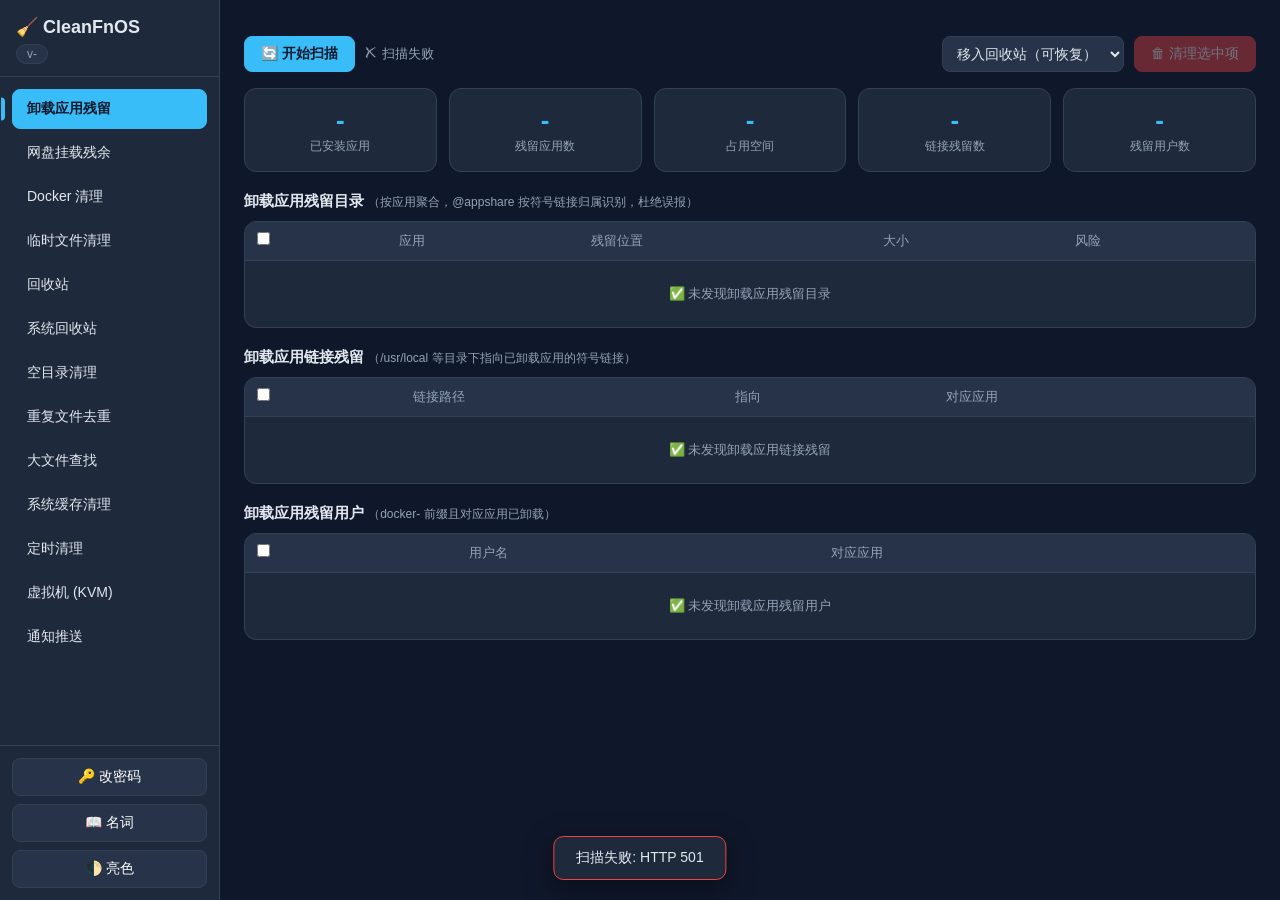
==== commit 8244804e: "style: clarify feature naming for non-technical users 命名全面清晰化（让人一看便知）： - Tab：残留扫描→卸载应用残留、网盘残余→网盘挂载残余" ====
--- a/cleanfnos/app/ui/index.html
+++ b/cleanfnos/app/ui/index.html
@@ -14,19 +14,19 @@
     <span id="version" class="badge">v-</span>
   </header>
   <nav class="tabs">
-    <button id="tab-scan" class="tab active" data-tab="scan">残留扫描</button>
-    <button id="tab-netdisk" class="tab" data-tab="netdisk">网盘残余</button>
-    <button id="tab-docker" class="tab" data-tab="docker">Docker</button>
-    <button id="tab-tmp" class="tab" data-tab="tmp">tmp 清理</button>
+    <button id="tab-scan" class="tab active" data-tab="scan">卸载应用残留</button>
+    <button id="tab-netdisk" class="tab" data-tab="netdisk">网盘挂载残余</button>
+    <button id="tab-docker" class="tab" data-tab="docker">Docker 清理</button>
+    <button id="tab-tmp" class="tab" data-tab="tmp">临时文件清理</button>
     <button id="tab-trash" class="tab" data-tab="trash">回收站 <span id="trash-count" class="count"></span></button>
     <button id="tab-sys-trash" class="tab" data-tab="sys-trash">系统回收站</button>
-    <button id="tab-empty" class="tab" data-tab="empty">空目录</button>
-    <button id="tab-dup" class="tab" data-tab="dup">去重</button>
-    <button id="tab-bigfiles" class="tab" data-tab="bigfiles">大文件</button>
-    <button id="tab-sysclean" class="tab" data-tab="sysclean">系统清理</button>
+    <button id="tab-empty" class="tab" data-tab="empty">空目录清理</button>
+    <button id="tab-dup" class="tab" data-tab="dup">重复文件去重</button>
+    <button id="tab-bigfiles" class="tab" data-tab="bigfiles">大文件查找</button>
+    <button id="tab-sysclean" class="tab" data-tab="sysclean">系统缓存清理</button>
     <button id="tab-schedule" class="tab" data-tab="schedule">定时清理</button>
-    <button id="tab-kvm" class="tab" data-tab="kvm">KVM</button>
-    <button id="tab-notify" class="tab" data-tab="notify">通知</button>
+    <button id="tab-kvm" class="tab" data-tab="kvm">虚拟机 (KVM)</button>
+    <button id="tab-notify" class="tab" data-tab="notify">通知推送</button>
   </nav>
   <div class="sidebar-foot">
     <button id="btn-passwd" class="plain" title="修改访问密码">🔑 改密码</button>
@@ -51,37 +51,37 @@
 
     <div class="stats">
       <div class="stat"><b id="stat-apps">-</b><span>已安装应用</span></div>
-      <div class="stat"><b id="stat-orphans">-</b><span>残留应用</span></div>
+      <div class="stat"><b id="stat-orphans">-</b><span>残留应用数</span></div>
       <div class="stat"><b id="stat-size">-</b><span>占用空间</span></div>
-      <div class="stat"><b id="stat-links">-</b><span>链接残留</span></div>
-      <div class="stat"><b id="stat-users">-</b><span>残留用户</span></div>
-    </div>
-
-    <h2>残留目录 <span class="hint">（按应用聚合，@appshare 按符号链接归属识别，杜绝误报）</span></h2>
+      <div class="stat"><b id="stat-links">-</b><span>链接残留数</span></div>
+      <div class="stat"><b id="stat-users">-</b><span>残留用户数</span></div>
+    </div>
+
+    <h2>卸载应用残留目录 <span class="hint">（按应用聚合，@appshare 按符号链接归属识别，杜绝误报）</span></h2>
     <div class="table-wrap">
       <table id="tbl-orphans">
         <thead><tr><th><input type="checkbox" id="chk-all"></th><th>应用</th><th>残留位置</th><th>大小</th><th>风险</th></tr></thead>
         <tbody></tbody>
       </table>
-      <div id="no-orphans" class="empty">✅ 未发现残留目录</div>
-    </div>
-
-    <h2>链接残留 <span class="hint">（/usr/local 等目录下指向已卸载应用的符号链接）</span></h2>
+      <div id="no-orphans" class="empty">✅ 未发现卸载应用残留目录</div>
+    </div>
+
+    <h2>卸载应用链接残留 <span class="hint">（/usr/local 等目录下指向已卸载应用的符号链接）</span></h2>
     <div class="table-wrap">
       <table id="tbl-links">
         <thead><tr><th><input type="checkbox" id="chk-all-links"></th><th>链接路径</th><th>指向</th><th>对应应用</th></tr></thead>
         <tbody></tbody>
       </table>
-      <div id="no-links" class="empty">✅ 未发现链接残留</div>
-    </div>
-
-    <h2>残留系统用户 <span class="hint">（docker- 前缀且对应应用已卸载）</span></h2>
+      <div id="no-links" class="empty">✅ 未发现卸载应用链接残留</div>
+    </div>
+
+    <h2>卸载应用残留用户 <span class="hint">（docker- 前缀且对应应用已卸载）</span></h2>
     <div class="table-wrap">
       <table id="tbl-users">
         <thead><tr><th><input type="checkbox" id="chk-all-users"></th><th>用户名</th><th>对应应用</th></tr></thead>
         <tbody></tbody>
       </table>
-      <div id="no-users" class="empty">✅ 未发现残留用户</div>
+      <div id="no-users" class="empty">✅ 未发现卸载应用残留用户</div>
     </div>
   </section>
 
@@ -314,7 +314,7 @@
   <!-- ============ KVM 页 ============ -->
   <section id="view-kvm" class="view">
     <div class="toolbar">
-      <button id="btn-kvm-scan" class="primary">🔄 扫描 KVM</button>
+      <button id="btn-kvm-scan" class="primary">🔄 扫描虚拟机</button>
       <span id="kvm-status" class="status"></span>
       <span class="spacer"></span>
       <button id="btn-kvm-delete" class="danger" disabled>🗑 删除选中鬼影快照</button>
@@ -325,7 +325,7 @@
         <thead><tr><th>名称</th><th>状态</th><th>磁盘</th><th>操作</th></tr></thead>
         <tbody></tbody>
       </table>
-      <div id="no-kvm-vms" class="empty">ℹ️ 未发现 KVM 虚拟机</div>
+      <div id="no-kvm-vms" class="empty">ℹ️ 未发现虚拟机</div>
     </div>
     <h2>鬼影快照 <span class="hint">（virsh 不可见但 qcow2 实际占用空间）</span></h2>
     <div class="table-wrap">
--- a/cleanfnos/app/ui/styles.css
+++ b/cleanfnos/app/ui/styles.css
@@ -59,19 +59,30 @@
   padding: 12px; flex: 1; overflow-y: auto;
 }
 .tab {
+  position: relative;
   background: transparent; color: var(--text); border: 1px solid transparent;
   padding: 10px 14px; border-radius: 8px; cursor: pointer; font-size: 14px;
   text-align: left; white-space: nowrap;
+  transition: background .15s, color .15s;
 }
 .tab:hover { background: var(--panel2); }
-.tab.active { background: var(--accent); color: #0f172a; border-color: var(--accent); font-weight: 600; }
+.tab.active {
+  background: var(--accent); color: #0f172a; border-color: var(--accent); font-weight: 600;
+}
+.tab.active::before {
+  content: ''; position: absolute; left: -12px; top: 50%; transform: translateY(-50%);
+  width: 4px; height: 60%; border-radius: 0 4px 4px 0; background: var(--accent);
+}
 .count { font-size: 12px; opacity: .8; }
 
 .sidebar-foot {
-  display: flex; gap: 8px; padding: 12px;
+  display: flex; flex-direction: column; gap: 8px; padding: 12px;
   border-top: 1px solid var(--border);
 }
-.sidebar-foot button { flex: 1; }
+.sidebar-foot button {
+  width: 100%; padding: 9px 12px; white-space: nowrap;
+  display: flex; align-items: center; justify-content: center; gap: 6px;
+}
 
 main { flex: 1; padding: 20px 24px; min-width: 0; overflow-x: hidden; }
 .view { display: none; }
@@ -84,8 +95,11 @@
 button {
   border: none; border-radius: 8px; padding: 8px 16px; font-size: 14px; cursor: pointer;
   color: #fff; background: var(--panel2); border: 1px solid var(--border);
-}
-button:disabled { opacity: .4; cursor: not-allowed; }
+  transition: background .15s, border-color .15s, transform .1s, opacity .15s;
+}
+button:disabled { opacity: .4; cursor: not-allowed; transform: none; }
+button:not(:disabled):hover { filter: brightness(1.1); }
+button:not(:disabled):active { transform: scale(.97); }
 button.primary { background: var(--accent); color: #0f172a; border-color: var(--accent); font-weight: 600; }
 button.danger { background: var(--danger); border-color: var(--danger); }
 button.ok { background: var(--ok); border-color: var(--ok); color: #0f172a; }
@@ -95,11 +109,20 @@
   background: var(--panel2); color: var(--text); border: 1px solid var(--border);
   border-radius: 8px; padding: 8px 10px; font-size: 14px;
 }
+input[type="text"], input[type="password"], input[type="number"] { transition: border-color .15s; }
+input[type="text"]:focus, input[type="password"]:focus, input[type="number"]:focus,
+select:focus { outline: none; border-color: var(--accent); }
 
 .stats { display: grid; grid-template-columns: repeat(auto-fit, minmax(140px, 1fr)); gap: 12px; margin-bottom: 20px; }
 .stat {
   background: var(--panel); border: 1px solid var(--border); border-radius: 12px;
   padding: 16px; text-align: center;
+  transition: transform .15s, border-color .15s, box-shadow .15s;
+}
+.stat:hover {
+  transform: translateY(-2px);
+  border-color: var(--accent);
+  box-shadow: 0 4px 16px rgba(0, 0, 0, .25);
 }
 .stat b { display: block; font-size: 26px; color: var(--accent); }
 .stat span { font-size: 12px; color: var(--muted); }
@@ -113,8 +136,10 @@
 }
 table { width: 100%; border-collapse: collapse; font-size: 13px; }
 th, td { padding: 10px 12px; text-align: left; border-bottom: 1px solid var(--border); vertical-align: top; }
-th { color: var(--muted); font-weight: 500; background: var(--panel2); white-space: nowrap; }
+th { color: var(--muted); font-weight: 500; background: var(--panel2); white-space: nowrap; position: sticky; top: 0; z-index: 1; }
 tbody tr:hover { background: rgba(56, 189, 248, .05); }
+tbody tr:nth-child(even) { background: rgba(148, 163, 184, .04); }
+tbody tr:nth-child(even):hover { background: rgba(56, 189, 248, .07); }
 .app-name { font-weight: 600; white-space: nowrap; }
 .path-list { list-style: none; }
 .path-list li { margin: 2px 0; }
@@ -131,7 +156,7 @@
 .risk-low { background: rgba(34,197,94,.15); color: #4ade80; }
 .risk-med { background: rgba(234,179,8,.15); color: #facc15; }
 .risk-high { background: rgba(239,68,68,.18); color: #f87171; }
-.empty { padding: 24px; text-align: center; color: var(--muted); }
+.empty { padding: 24px; text-align: center; color: var(--muted); font-size: 13px; }
 
 .toast {
   position: fixed; bottom: 20px; left: 50%; transform: translateX(-50%) translateY(80px);
@@ -167,6 +192,40 @@
 .glossary-item { margin-bottom: 8px; padding: 8px 10px; background: var(--panel2); border-radius: 8px; }
 .glossary-item b { font-size: 13px; display: block; margin-bottom: 2px; }
 .glossary-item span { font-size: 12px; color: var(--muted); line-height: 1.6; display: block; }
+
+/* ---------- 去重卡片 ---------- */
+.dup-card {
+  background: var(--panel); border: 1px solid var(--border); border-radius: 12px;
+  margin-bottom: 12px; overflow: hidden;
+}
+.dup-head {
+  display: flex; align-items: center; gap: 10px; flex-wrap: wrap;
+  padding: 10px 14px; background: var(--panel2); border-bottom: 1px solid var(--border);
+  font-size: 13px;
+}
+.dup-files { width: 100%; }
+.dup-files td { padding: 6px 14px; }
+
+/* ---------- 表单区（定时清理 / 通知设置） ---------- */
+.schedule-form {
+  background: var(--panel); border: 1px solid var(--border); border-radius: 12px;
+  padding: 14px 16px; margin-bottom: 12px;
+  display: flex; gap: 16px; flex-wrap: wrap; align-items: center; font-size: 14px;
+}
+.schedule-form label { display: flex; align-items: center; gap: 6px; cursor: pointer; }
+.sched-types { display: flex; gap: 14px; flex-wrap: wrap; width: 100%; margin-top: 6px; }
+
+.notify-fields { display: grid; grid-template-columns: repeat(auto-fit, minmax(200px, 1fr)); gap: 10px; padding: 12px 14px; }
+.notify-field label { font-size: 12px; color: var(--muted); display: block; margin-bottom: 4px; }
+
+/* ---------- VM 操作按钮 ---------- */
+.vm-act { padding: 4px 10px; font-size: 12px; margin-right: 4px; }
+
+/* ---------- 自定义滚动条 ---------- */
+::-webkit-scrollbar { width: 8px; height: 8px; }
+::-webkit-scrollbar-track { background: transparent; }
+::-webkit-scrollbar-thumb { background: var(--border); border-radius: 4px; }
+::-webkit-scrollbar-thumb:hover { background: var(--muted); }
 
 /* ---------- 移动端自适应（<768px） ---------- */
 @media (max-width: 767px) {
@@ -187,7 +246,8 @@
     padding: 8px 10px; gap: 6px;
   }
   .tab { padding: 7px 12px; font-size: 13px; white-space: nowrap; }
-  .sidebar-foot { flex: 1 1 100%; padding: 8px 10px; border-top: none; }
+  .sidebar-foot { flex: 1 1 100%; flex-direction: row; padding: 8px 10px; border-top: none; }
+  .sidebar-foot button { padding: 7px 8px; font-size: 13px; }
   main { padding: 12px; }
   .toolbar { gap: 8px; margin: 12px 0; }
   .toolbar input, .toolbar select { max-width: 100%; }
